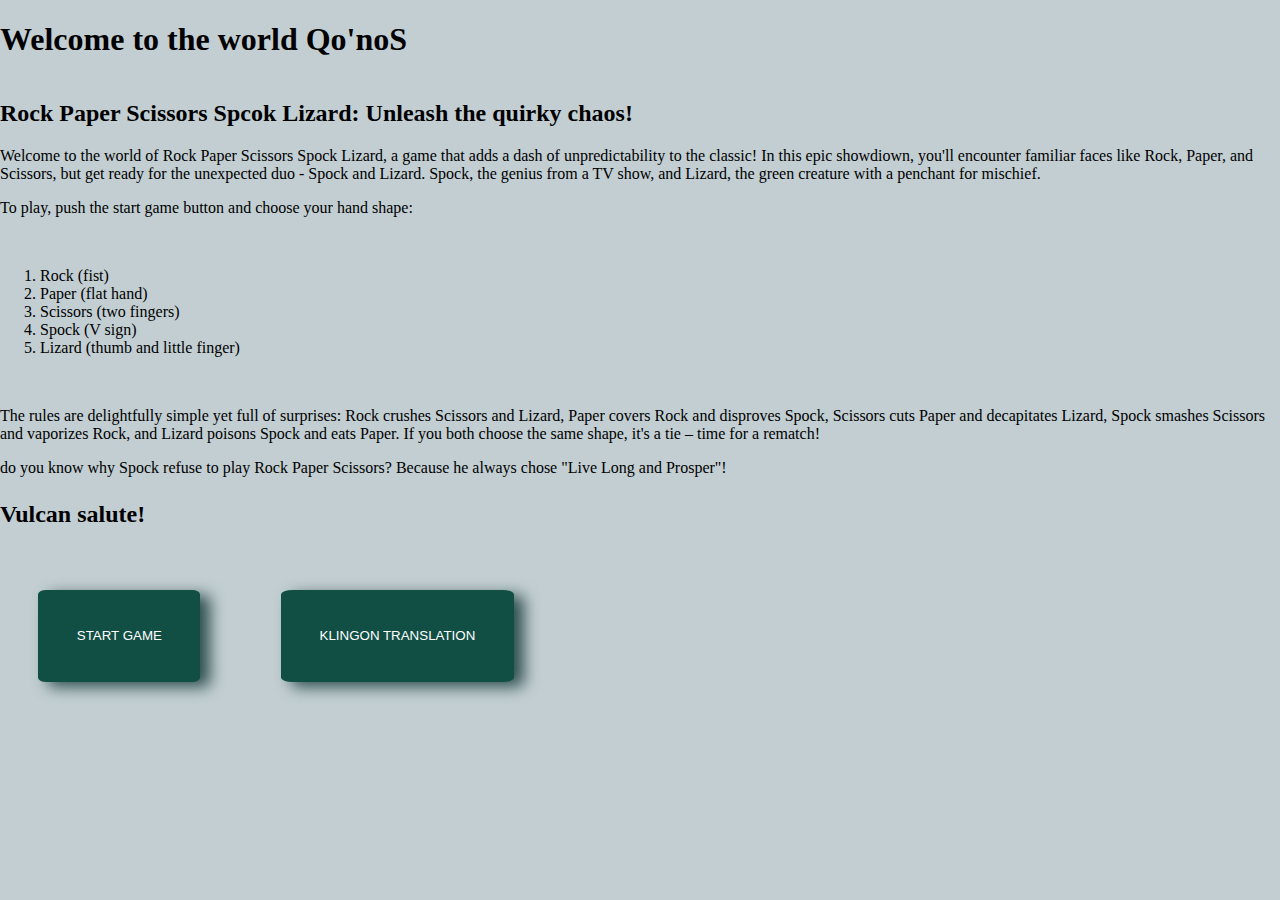
==== index.html @ ff7d70b5 "Add welcome text with instruction for the game in klingon" ====
<!DOCTYPE html>
<html lang="en">

<head>
    <meta charset="UTF-8">
    <meta name="viewport" content="width=device-width, initial-scale=1.0">

    <link rel="stylesheet" href="assets/css/style.css" type="text/css">

    <title>Klingon Tribute Game Rock Paper Scissors Spock Lizard</title>
</head>

<body>
    <div id="ruleImg"></div>
    <h1 id="welcomeTxt">Welcome to the world Qo'noS</h1>
    <div id="gameInfo">
        <h2>Rock Paper Scissors Spcok Lizard: Unleash the quirky chaos!</h2>
        <p>Welcome to the world of Rock Paper Scissors Spock Lizard, a game that adds a dash of unpredictability to the
            classic! In this epic showdiown, you'll encounter familiar faces like Rock, Paper, and Scissors, but get
            ready for the unexpected duo - Spock and Lizard. Spock, the genius from a TV show, and Lizard, the green
            creature with a penchant for mischief.</p>
        <p>To play, push the start game button and choose your hand shape:</p>
        <br>
        <ol>
            <li>Rock (fist)</li>
            <li>Paper (flat hand)</li>
            <li>Scissors (two fingers)</li>
            <li>Spock (V sign)</li>
            <li>Lizard (thumb and little finger)</li>
        </ol>
        <br>
        <p>The rules are delightfully simple yet full of surprises: Rock crushes Scissors and Lizard, Paper covers Rock
            and disproves Spock, Scissors cuts Paper and decapitates Lizard, Spock smashes Scissors and vaporizes Rock,
            and Lizard poisons Spock and eats Paper. If you both choose the same shape, it's a tie – time for a rematch!
        </p>
        <p>do you know why Spock refuse to play Rock Paper Scissors? Because he always chose "Live Long and Prosper"!</p>
        <h2>
            <p>Vulcan salute!</p>
        </h2>

    </div>

    <div> <button id="toTheGame" onclick="window.location.href='game.html'">START GAME</button>
        <button id="toKlingonTrans" onclick="window.location.href='klingon.html'">KLINGON TRANSLATION</button>
    </div>

    <script src="/assets/scripts/game.js" defer></script>
</body>

</html>
---- assets/css/style.css ----
body {
    display: flex;
    flex-direction: column;
    background-color: rgba(61, 99, 112, 0.315);
    margin: 0;
    min-height: 100vh;
}

button {
    padding: 3%;
    margin: 3%;
    background-color: rgb(17, 78, 68);
    color: white;
    border: none;
    border-radius: 5%;
    cursor: pointer;
    box-shadow: 10px 5px 15px darkslategray;
}
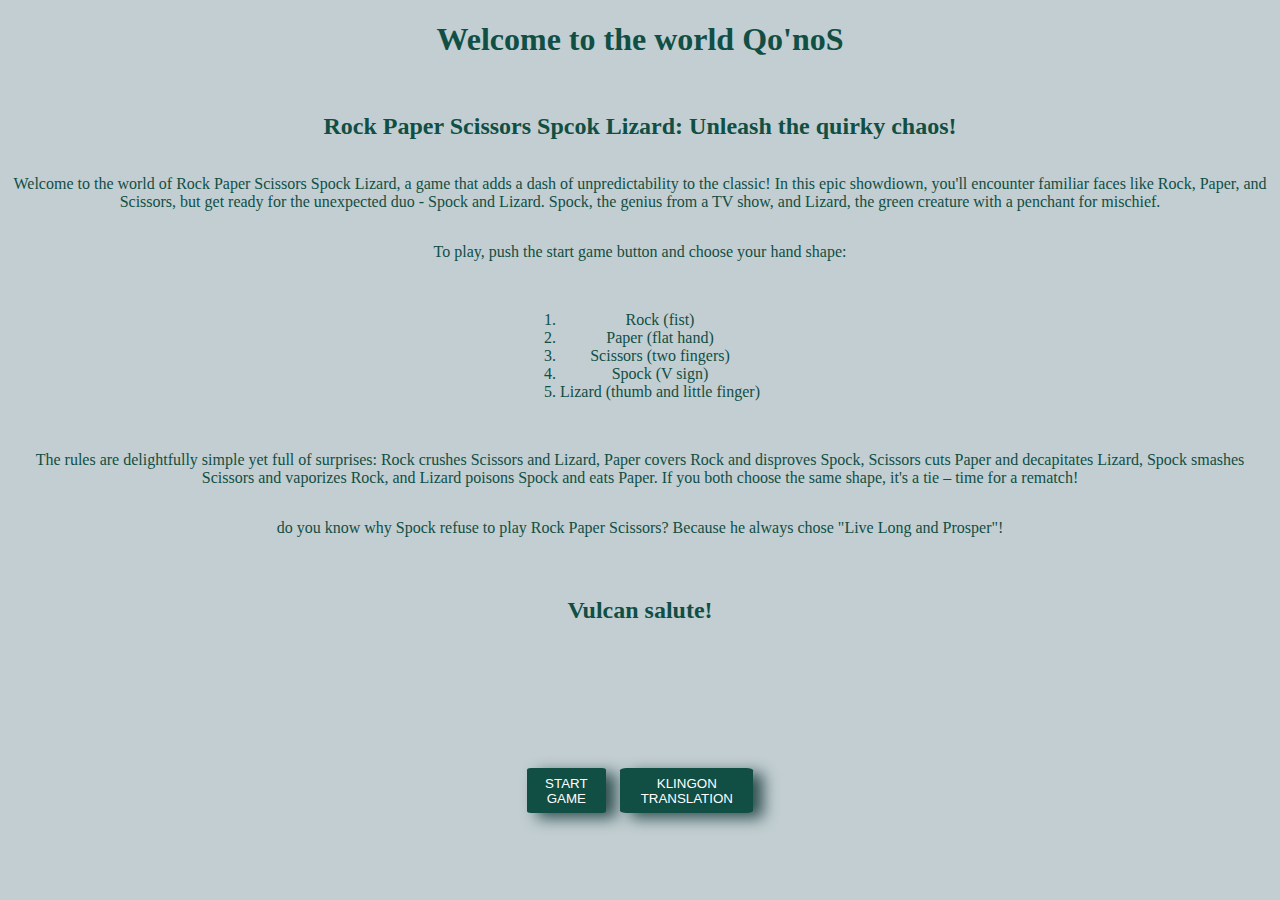
==== commit d0514c10: "Add style to css for button-divs, and correcting some comments and misspellings." ====
--- a/index.html
+++ b/index.html
@@ -33,14 +33,16 @@
             and disproves Spock, Scissors cuts Paper and decapitates Lizard, Spock smashes Scissors and vaporizes Rock,
             and Lizard poisons Spock and eats Paper. If you both choose the same shape, it's a tie – time for a rematch!
         </p>
-        <p>do you know why Spock refuse to play Rock Paper Scissors? Because he always chose "Live Long and Prosper"!</p>
+        <p>do you know why Spock refuse to play Rock Paper Scissors? Because he always chose "Live Long and Prosper"!
+        </p>
         <h2>
             <p>Vulcan salute!</p>
         </h2>
 
     </div>
 
-    <div> <button id="toTheGame" onclick="window.location.href='game.html'">START GAME</button>
+    <div id="toTheGameBox">
+        <button id="toTheGame" onclick="window.location.href='game.html'">START GAME</button>
         <button id="toKlingonTrans" onclick="window.location.href='klingon.html'">KLINGON TRANSLATION</button>
     </div>
 
--- a/assets/css/style.css
+++ b/assets/css/style.css
@@ -1,3 +1,4 @@
+/* General body style for somewhat responsiveness withoout m-queries */
 body {
     display: flex;
     flex-direction: column;
@@ -6,6 +7,7 @@
     min-height: 100vh;
 }
 
+/* design for the buttons with some styling for UI-friendliness */
 button {
     padding: 3%;
     margin: 3%;
@@ -15,4 +17,37 @@
     border-radius: 5%;
     cursor: pointer;
     box-shadow: 10px 5px 15px darkslategray;
+}
+
+/* design for welcome text */
+#welcomeTxt {
+    color: rgb(17, 78, 68);
+    display: flex;
+    justify-content: center;
+    align-items: center;
+    position: relative;
+    z-index: 99;
+    width: 100%;
+}
+
+/* design for the game info text */
+#gameInfo,
+#klingonTransTxtBox {
+    color: rgb(17, 78, 68);
+    display: flex;
+    position: relative;
+    flex-direction: column;
+    text-align: center;
+    align-items: center;
+    padding: 1%;
+    z-index: 1;
+}
+
+/* for the button-divs -StartGame -KlingonTranslatePage -theRuleBox */
+#toTheGameBox,
+#klingonTransBox,
+#theRuleBox {
+  display: flex;
+  position: relative;
+  margin: auto;
 }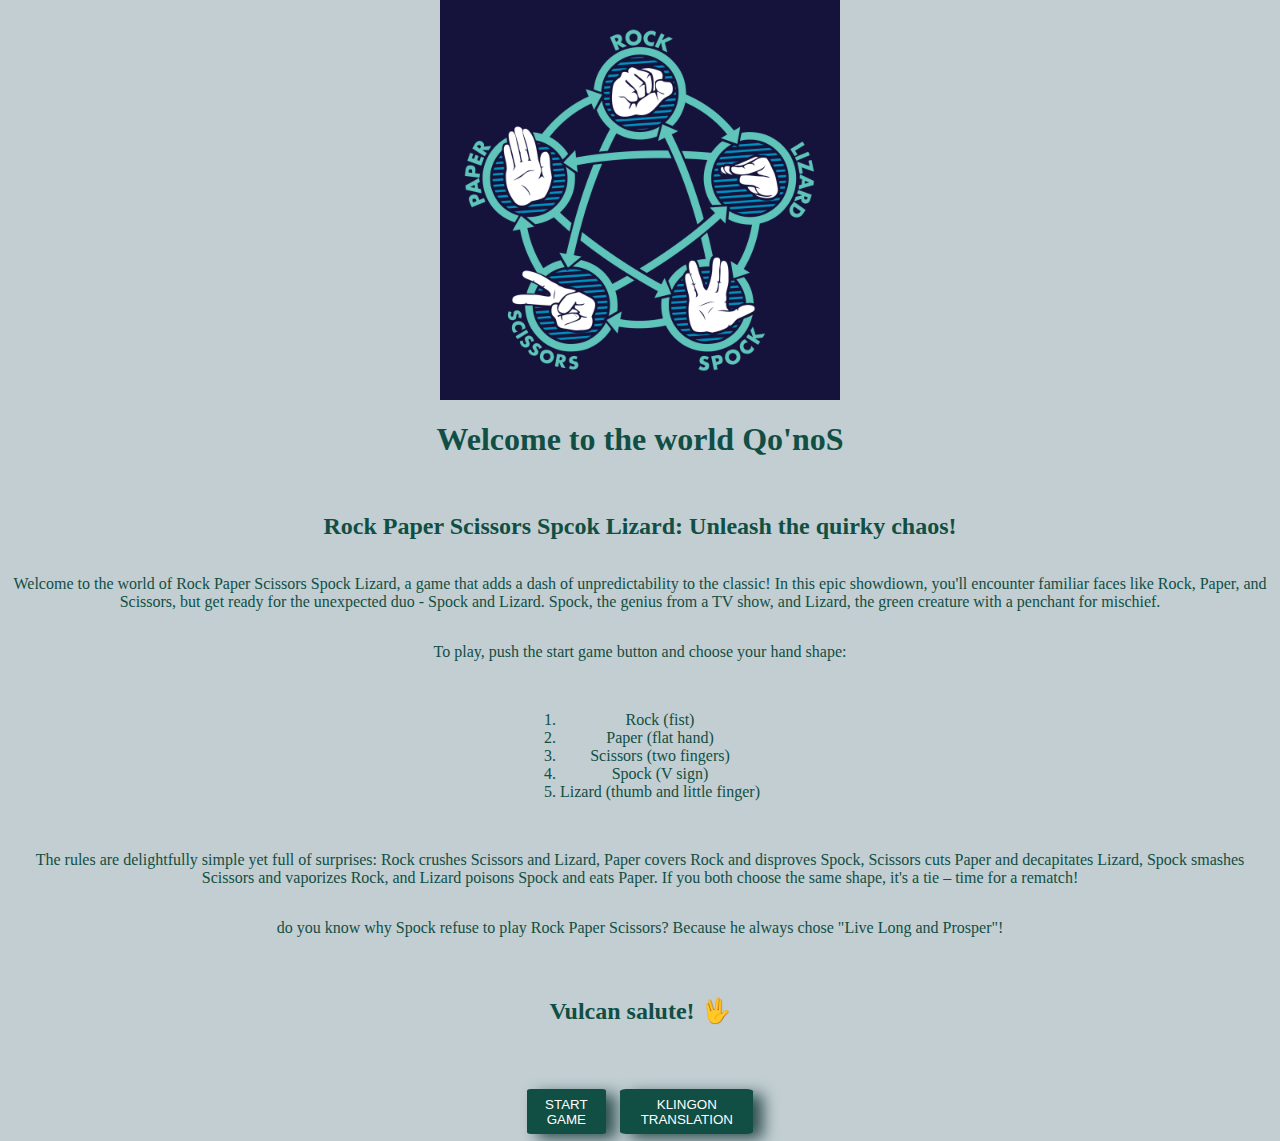
==== commit 34e5f73a: "Add: JS - elements to display result, function for updating scoreboard" ====
--- a/index.html
+++ b/index.html
@@ -36,14 +36,14 @@
         <p>do you know why Spock refuse to play Rock Paper Scissors? Because he always chose "Live Long and Prosper"!
         </p>
         <h2>
-            <p>Vulcan salute!</p>
+            <p>Vulcan salute! 🖖</p>
         </h2>
 
     </div>
 
     <div id="toTheGameBox">
-        <button id="toTheGame" onclick="window.location.href='game.html'">START GAME</button>
-        <button id="toKlingonTrans" onclick="window.location.href='klingon.html'">KLINGON TRANSLATION</button>
+        <button id="toGameBtn" onclick="window.location.href='game.html'">START GAME</button>
+        <button id="KlingonTransBtn" onclick="window.location.href='klingon.html'">KLINGON TRANSLATION</button>
     </div>
 
     <script src="/assets/scripts/game.js" defer></script>
--- a/assets/css/style.css
+++ b/assets/css/style.css
@@ -19,7 +19,7 @@
     box-shadow: 10px 5px 15px darkslategray;
 }
 
-/* design for welcome text */
+/* welcome text */
 #welcomeTxt {
     color: rgb(17, 78, 68);
     display: flex;
@@ -30,7 +30,7 @@
     width: 100%;
 }
 
-/* design for the game info text */
+/* game info text for indexhtml and klingonhtml */
 #gameInfo,
 #klingonTransTxtBox {
     color: rgb(17, 78, 68);
@@ -43,11 +43,69 @@
     z-index: 1;
 }
 
-/* for the button-divs -StartGame -KlingonTranslatePage -theRuleBox */
+/* for the button-divs -StartGame -KlingonTranslatePage */
 #toTheGameBox,
-#klingonTransBox,
+#klingonTransBox {
+    display: flex;
+    position: relative;
+    margin: auto;
+}
+
+/* Image for gameboard at Game.html */
+#gameImg {
+    height: 400px;
+    width: 100%;
+    background-image: url(/assets/images/spockhero3.png);
+    background-repeat: no-repeat;
+    background-position: center;
+    background-size: contain;
+    position: relative;
+}
+
+/* Game.html styles */
+#result,
+#message {
+    text-align: center;
+}
+
+/* Userscore and Computerscore */
+
+#playerScore,
+#computerScore {
+    font-size: 18px;
+    margin: 5px;
+    color:coral; 
+}
+/* Scoreboard */
+#scoreboard {
+    display: flex;
+    border-radius: 8px;
+    text-align: center;
+    background-color: wheat;
+    text-align: center;
+    flex-direction: column;
+}
+/* */
 #theRuleBox {
-  display: flex;
-  position: relative;
-  margin: auto;
+    display: flex;
+    position: relative;
+}
+
+/* */
+#container {
+    display: flex;
+    justify-content: center;
+    align-items: center;
+    position: relative;
+    flex-wrap: wrap;
+}
+
+/* Image for infopage index.html */
+#ruleImg {
+    background-image: url(/assets/images/RockTest.png);
+    background-repeat: no-repeat;
+    background-position: center;
+    background-size: contain;
+    width: 100%;
+    height: 400px;
 }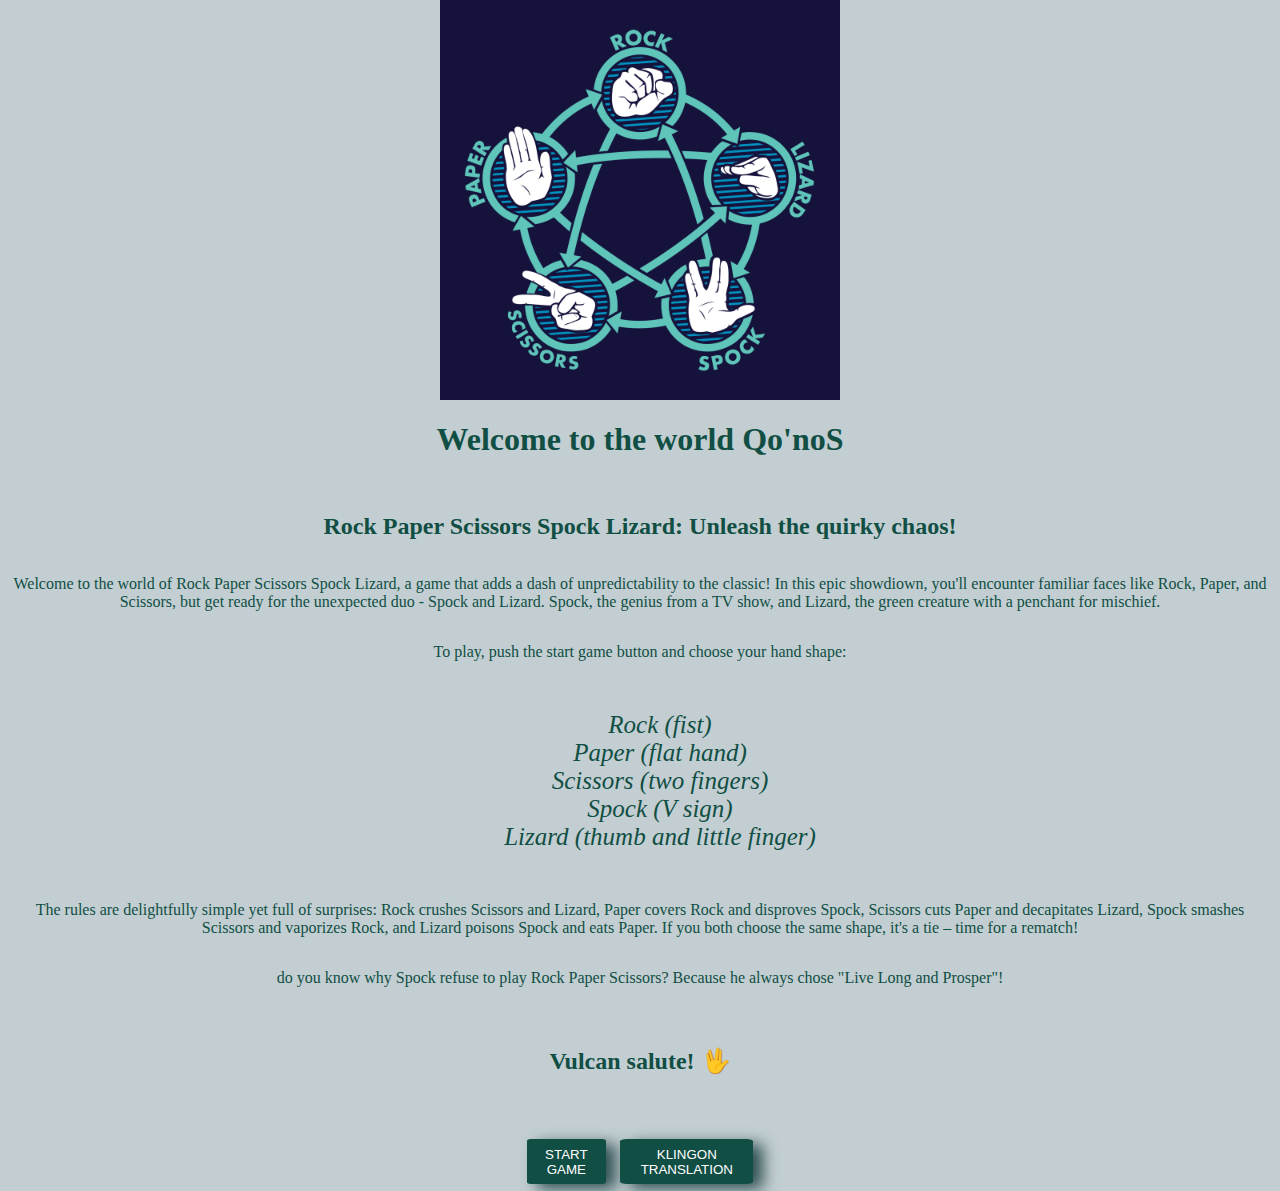
==== commit b5d05408: "Adjust: CSS - HTML - JS, changed the paths for backgroundimages since live didnt preview it, js path" ====
--- a/index.html
+++ b/index.html
@@ -11,10 +11,10 @@
 </head>
 
 <body>
-    <div id="ruleImg"></div>
+    <div id="ruleImg" alt="description of the game with all possible choices"></div>
     <h1 id="welcomeTxt">Welcome to the world Qo'noS</h1>
     <div id="gameInfo">
-        <h2>Rock Paper Scissors Spcok Lizard: Unleash the quirky chaos!</h2>
+        <h2>Rock Paper Scissors Spock Lizard: Unleash the quirky chaos!</h2>
         <p>Welcome to the world of Rock Paper Scissors Spock Lizard, a game that adds a dash of unpredictability to the
             classic! In this epic showdiown, you'll encounter familiar faces like Rock, Paper, and Scissors, but get
             ready for the unexpected duo - Spock and Lizard. Spock, the genius from a TV show, and Lizard, the green
@@ -46,7 +46,7 @@
         <button id="KlingonTransBtn" onclick="window.location.href='klingon.html'">KLINGON TRANSLATION</button>
     </div>
 
-    <script src="/assets/scripts/game.js" defer></script>
+    <script src="assets/scripts/script.js" defer></script>
 </body>
 
 </html>--- a/assets/css/style.css
+++ b/assets/css/style.css
@@ -17,6 +17,16 @@
     border-radius: 5%;
     cursor: pointer;
     box-shadow: 10px 5px 15px darkslategray;
+    transition: background-color 0.3s ease, transofmr 0.2s ease, box-shadow 0.2s ease;
+}
+
+button:hover {
+    background-color: rgb(28, 130, 112);
+}
+
+button:active {
+    transform: translateY(2px);
+    box-shadow: 5px 2px 10px darkslategrey;
 }
 
 /* welcome text */
@@ -51,14 +61,20 @@
     margin: auto;
 }
 
+/* for the back-button in game.html */
+
+#theRuleBox {
+    margin-left: 45vw;
+    margin-top: 5vw;
+    display: flex;
+
+}
+
 /* Image for gameboard at Game.html */
 #gameImg {
     height: 400px;
     width: 100%;
-    background-image: url(/assets/images/spockhero3.png);
-    background-repeat: no-repeat;
-    background-position: center;
-    background-size: contain;
+    background: url("../images/spockhero3.png") no-repeat center/contain;
     position: relative;
 }
 
@@ -74,8 +90,9 @@
 #computerScore {
     font-size: 18px;
     margin: 5px;
-    color:coral; 
+    color: coral;
 }
+
 /* Scoreboard */
 #scoreboard {
     display: flex;
@@ -84,12 +101,9 @@
     background-color: wheat;
     text-align: center;
     flex-direction: column;
+    box-shadow: 0 4px 8px slategrey;
 }
-/* */
-#theRuleBox {
-    display: flex;
-    position: relative;
-}
+
 
 /* */
 #container {
@@ -102,10 +116,47 @@
 
 /* Image for infopage index.html */
 #ruleImg {
-    background-image: url(/assets/images/RockTest.png);
-    background-repeat: no-repeat;
-    background-position: center;
-    background-size: contain;
+    background: url("../images/RockTest.png") no-repeat center center/contain; 
     width: 100%;
     height: 400px;
+}
+
+/* Design for gameResultContainer */
+
+#gameResultContainer {
+    display: none;
+    /* Hide by default */
+    flex-direction: column;
+    align-items: center;
+    justify-content: center;
+    position: fixed;
+    flex-wrap: wrap;
+    padding: 20px;
+    border-radius: 10px;
+    z-index: 999;
+    opacity: 0.9;
+    left: 50%;
+    top: 30%;
+    transform: translate(-50%, -50%);
+    width: 100%;
+    max-width: 80vw;
+    max-height: 80vh;
+    background-color: wheat;
+} 
+
+#choice {
+    width: 100px;
+    height: 100px;
+    margin: 20px;
+    color: green;
+    background-color: darkslategrey;
+    cursor: pointer;
+    padding: 1%;
+}
+
+li {
+    justify-content: center;
+    display: flex;
+    font-style: oblique;
+    font-size: 25px;
 }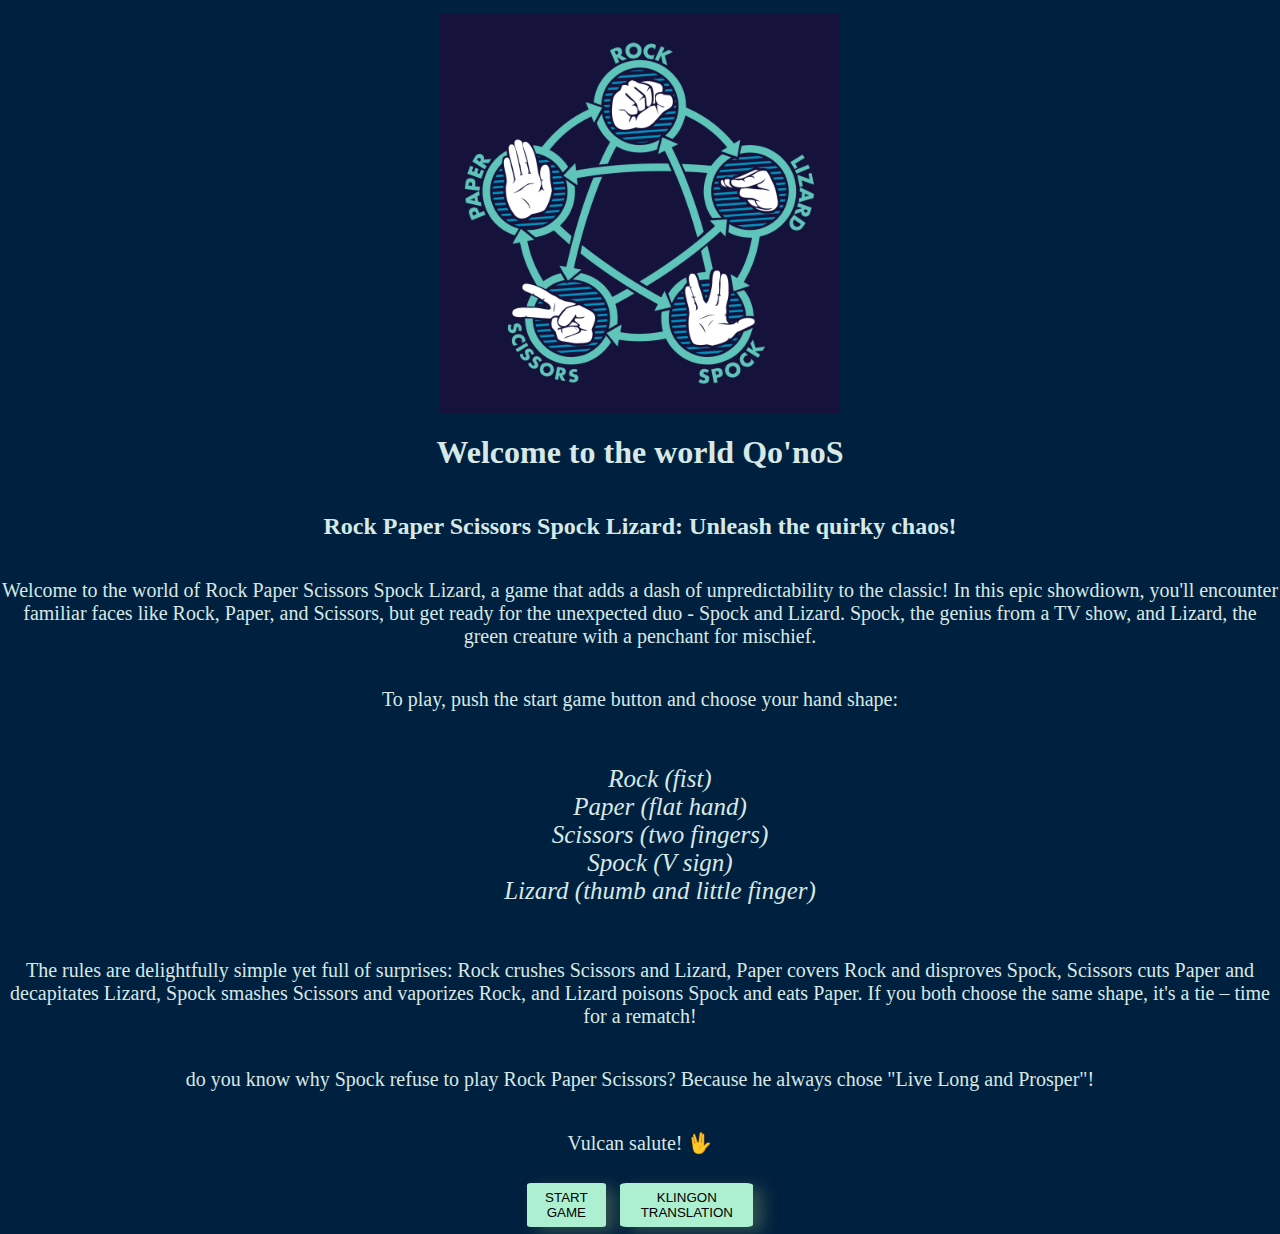
==== commit ad2bb248: "Initial commit for Readme, Adjusted: CSS - removed maxheight for button not to disappear, adjusted J" ====
--- a/index.html
+++ b/index.html
@@ -4,14 +4,18 @@
 <head>
     <meta charset="UTF-8">
     <meta name="viewport" content="width=device-width, initial-scale=1.0">
-
+    <!-- STYLE SHEET -->
     <link rel="stylesheet" href="assets/css/style.css" type="text/css">
+    <!-- META TAGS FOR SEO  -->
+    <meta name="description" content="Rock Paper Scissors Spock Lizard, Qo'noS style">
+    <meta name="keywords"
+        content="Spock, Lizard, Scissors, Rock, Paper, Qo'noS, Klingon, Starktrek, Big bang theory, Sheldon cooper">
 
     <title>Klingon Tribute Game Rock Paper Scissors Spock Lizard</title>
 </head>
 
 <body>
-    <div id="ruleImg" alt="description of the game with all possible choices"></div>
+    <div id="ruleImg"></div>
     <h1 id="welcomeTxt">Welcome to the world Qo'noS</h1>
     <div id="gameInfo">
         <h2>Rock Paper Scissors Spock Lizard: Unleash the quirky chaos!</h2>
@@ -35,9 +39,9 @@
         </p>
         <p>do you know why Spock refuse to play Rock Paper Scissors? Because he always chose "Live Long and Prosper"!
         </p>
-        <h2>
+        
             <p>Vulcan salute! 🖖</p>
-        </h2>
+       
 
     </div>
 
--- a/assets/css/style.css
+++ b/assets/css/style.css
@@ -2,22 +2,24 @@
 body {
     display: flex;
     flex-direction: column;
-    background-color: rgba(61, 99, 112, 0.315);
+    background-color: #00203FFF;
     margin: 0;
     min-height: 100vh;
+    
 }
 
 /* design for the buttons with some styling for UI-friendliness */
 button {
     padding: 3%;
     margin: 3%;
-    background-color: rgb(17, 78, 68);
-    color: white;
+    background-color: #ADEFD1FF;
+    color:  black;
     border: none;
     border-radius: 5%;
     cursor: pointer;
     box-shadow: 10px 5px 15px darkslategray;
-    transition: background-color 0.3s ease, transofmr 0.2s ease, box-shadow 0.2s ease;
+    transition: background-color 0.3s ease, transform 0.2s ease, box-shadow 0.2s ease;
+    font-weight: 300;
 }
 
 button:hover {
@@ -31,7 +33,7 @@
 
 /* welcome text */
 #welcomeTxt {
-    color: rgb(17, 78, 68);
+    color:  rgb(215 233 230);
     display: flex;
     justify-content: center;
     align-items: center;
@@ -43,14 +45,18 @@
 /* game info text for indexhtml and klingonhtml */
 #gameInfo,
 #klingonTransTxtBox {
-    color: rgb(17, 78, 68);
+    color:  rgb(215 233 230);
     display: flex;
     position: relative;
     flex-direction: column;
     text-align: center;
     align-items: center;
-    padding: 1%;
     z-index: 1;
+}
+#gameInfo > p,
+#klingonTransTxtBox > p {
+
+    color:  rgb(215 233 230);
 }
 
 /* for the button-divs -StartGame -KlingonTranslatePage */
@@ -64,8 +70,7 @@
 /* for the back-button in game.html */
 
 #theRuleBox {
-    margin-left: 45vw;
-    margin-top: 5vw;
+    margin-left: 46vw;
     display: flex;
 
 }
@@ -74,21 +79,24 @@
 #gameImg {
     height: 400px;
     width: 100%;
-    background: url("../images/spockhero3.png") no-repeat center/contain;
+    background: url("../images/spockgamehero.png") no-repeat center/contain;
     position: relative;
+    margin-top: 1%;
 }
 
 /* Game.html styles */
 #result,
 #message {
     text-align: center;
+    font-size: 20px;
+    color:  rgb(215 233 230);
 }
 
 /* Userscore and Computerscore */
 
 #playerScore,
 #computerScore {
-    font-size: 18px;
+    font-size: 20px;
     margin: 5px;
     color: coral;
 }
@@ -98,14 +106,16 @@
     display: flex;
     border-radius: 8px;
     text-align: center;
-    background-color: wheat;
+    background-color: #ADEFD1FF;
     text-align: center;
     flex-direction: column;
-    box-shadow: 0 4px 8px slategrey;
+    width: 80%;
+    margin: auto;
+  
 }
 
 
-/* */
+/* Container for onclick buttons */
 #container {
     display: flex;
     justify-content: center;
@@ -116,9 +126,10 @@
 
 /* Image for infopage index.html */
 #ruleImg {
-    background: url("../images/RockTest.png") no-repeat center center/contain; 
+    background: url("../images/RockTest.png") no-repeat center center/contain;
     width: 100%;
     height: 400px;
+    margin-top: 1%;
 }
 
 /* Design for gameResultContainer */
@@ -140,9 +151,10 @@
     transform: translate(-50%, -50%);
     width: 100%;
     max-width: 80vw;
-    max-height: 80vh;
-    background-color: wheat;
-} 
+    background-color: #EEA47FFF;
+    margin-top: 0.5vw;
+}
+
 
 #choice {
     width: 100px;
@@ -152,6 +164,8 @@
     background-color: darkslategrey;
     cursor: pointer;
     padding: 1%;
+    color: black;
+ 
 }
 
 li {
@@ -159,4 +173,18 @@
     display: flex;
     font-style: oblique;
     font-size: 25px;
+    color:  rgb(215 233 230);
+}
+
+p {
+    text-align: center;
+    color: #114e44;
+    font-size: 20px;
+
+}
+
+#scoreboard h2 {
+    margin-bottom: 10px;
+    
+    
 }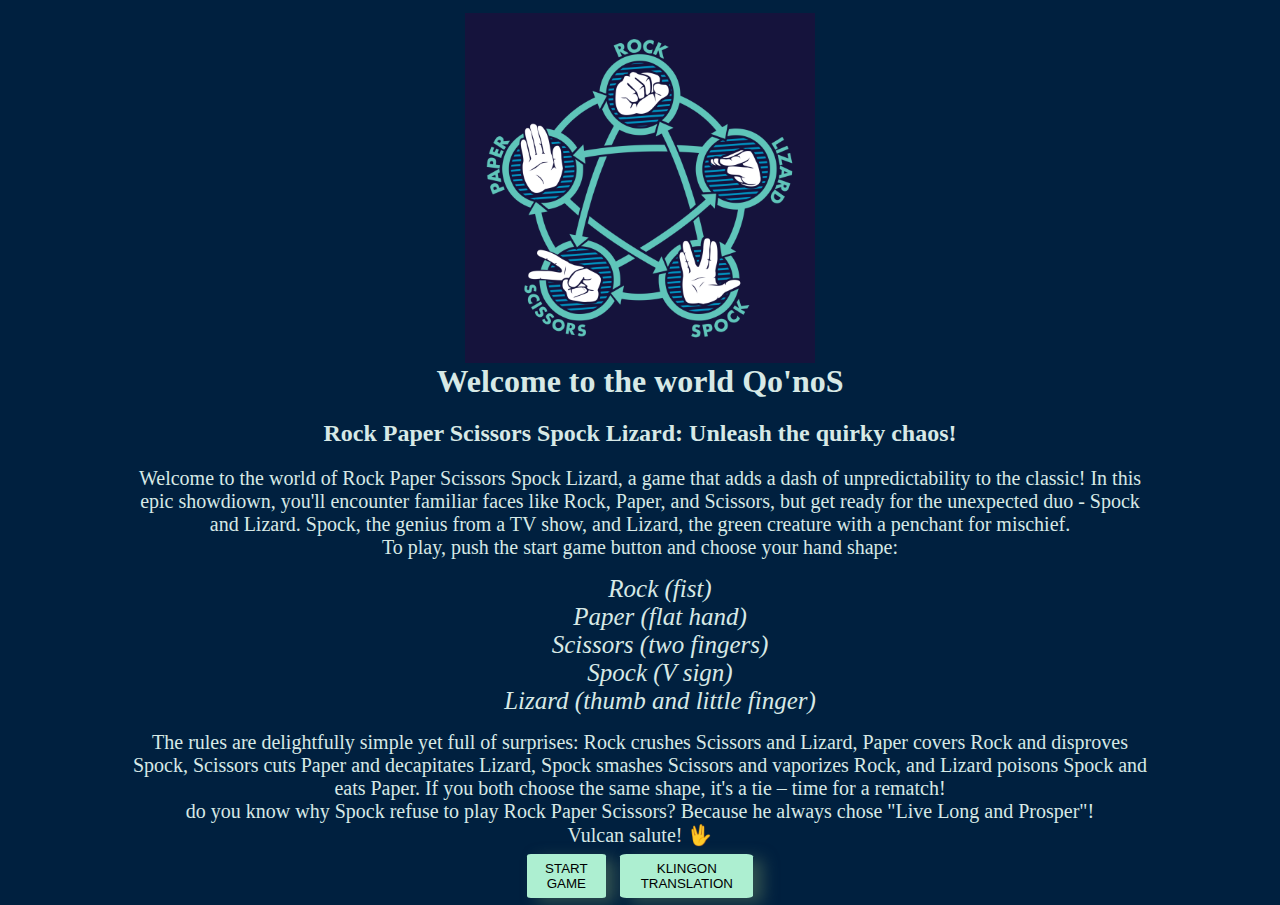
==== commit 9674a0b1: "Adjust: JS - deleted redundant code, CSS - Changes within width for text to align correctly, images " ====
--- a/index.html
+++ b/index.html
@@ -24,7 +24,6 @@
             ready for the unexpected duo - Spock and Lizard. Spock, the genius from a TV show, and Lizard, the green
             creature with a penchant for mischief.</p>
         <p>To play, push the start game button and choose your hand shape:</p>
-        <br>
         <ol>
             <li>Rock (fist)</li>
             <li>Paper (flat hand)</li>
@@ -32,7 +31,6 @@
             <li>Spock (V sign)</li>
             <li>Lizard (thumb and little finger)</li>
         </ol>
-        <br>
         <p>The rules are delightfully simple yet full of surprises: Rock crushes Scissors and Lizard, Paper covers Rock
             and disproves Spock, Scissors cuts Paper and decapitates Lizard, Spock smashes Scissors and vaporizes Rock,
             and Lizard poisons Spock and eats Paper. If you both choose the same shape, it's a tie – time for a rematch!
--- a/assets/css/style.css
+++ b/assets/css/style.css
@@ -8,7 +8,7 @@
     
 }
 
-/* design for the buttons with some styling for UI-friendliness */
+/* General design for the buttons, with hover effects for user interactive experience */
 button {
     padding: 3%;
     margin: 3%;
@@ -39,7 +39,8 @@
     align-items: center;
     position: relative;
     z-index: 99;
-    width: 100%;
+    width: 80%;
+    margin: auto;
 }
 
 /* game info text for indexhtml and klingonhtml */
@@ -57,29 +58,24 @@
 #klingonTransTxtBox > p {
 
     color:  rgb(215 233 230);
+    width: 80%;
+    margin: auto;
 }
 
 /* for the button-divs -StartGame -KlingonTranslatePage */
 #toTheGameBox,
-#klingonTransBox {
+#klingonTransBox,
+#theRuleBox {
     display: flex;
     position: relative;
-    margin: auto;
-}
-
-/* for the back-button in game.html */
-
-#theRuleBox {
-    margin-left: 46vw;
-    display: flex;
-
+    margin: 0 auto;
 }
 
 /* Image for gameboard at Game.html */
 #gameImg {
-    height: 400px;
+    height: 350px;
     width: 100%;
-    background: url("../images/spockgamehero.png") no-repeat center/contain;
+    background: url("../images/spockgamehero.avif") no-repeat center/contain;
     position: relative;
     margin-top: 1%;
 }
@@ -93,7 +89,6 @@
 }
 
 /* Userscore and Computerscore */
-
 #playerScore,
 #computerScore {
     font-size: 20px;
@@ -107,13 +102,10 @@
     border-radius: 8px;
     text-align: center;
     background-color: #ADEFD1FF;
-    text-align: center;
     flex-direction: column;
-    width: 80%;
-    margin: auto;
-  
+    width: 75%;
+    margin: 0 auto;
 }
-
 
 /* Container for onclick buttons */
 #container {
@@ -128,12 +120,11 @@
 #ruleImg {
     background: url("../images/RockTest.png") no-repeat center center/contain;
     width: 100%;
-    height: 400px;
+    height: 350px;
     margin-top: 1%;
 }
 
 /* Design for gameResultContainer */
-
 #gameResultContainer {
     display: none;
     /* Hide by default */
@@ -149,23 +140,21 @@
     left: 50%;
     top: 30%;
     transform: translate(-50%, -50%);
-    width: 100%;
+    width: 80%;
     max-width: 80vw;
     background-color: #EEA47FFF;
     margin-top: 0.5vw;
 }
 
-
-#choice {
+/* Desing for the choice buttons */
+.choice {
     width: 100px;
     height: 100px;
     margin: 20px;
-    color: green;
-    background-color: darkslategrey;
+    background-color: #adefd1;
     cursor: pointer;
     padding: 1%;
     color: black;
- 
 }
 
 li {
@@ -180,11 +169,8 @@
     text-align: center;
     color: #114e44;
     font-size: 20px;
-
 }
 
 #scoreboard h2 {
-    margin-bottom: 10px;
-    
-    
+    margin-bottom: 10px; 
 }